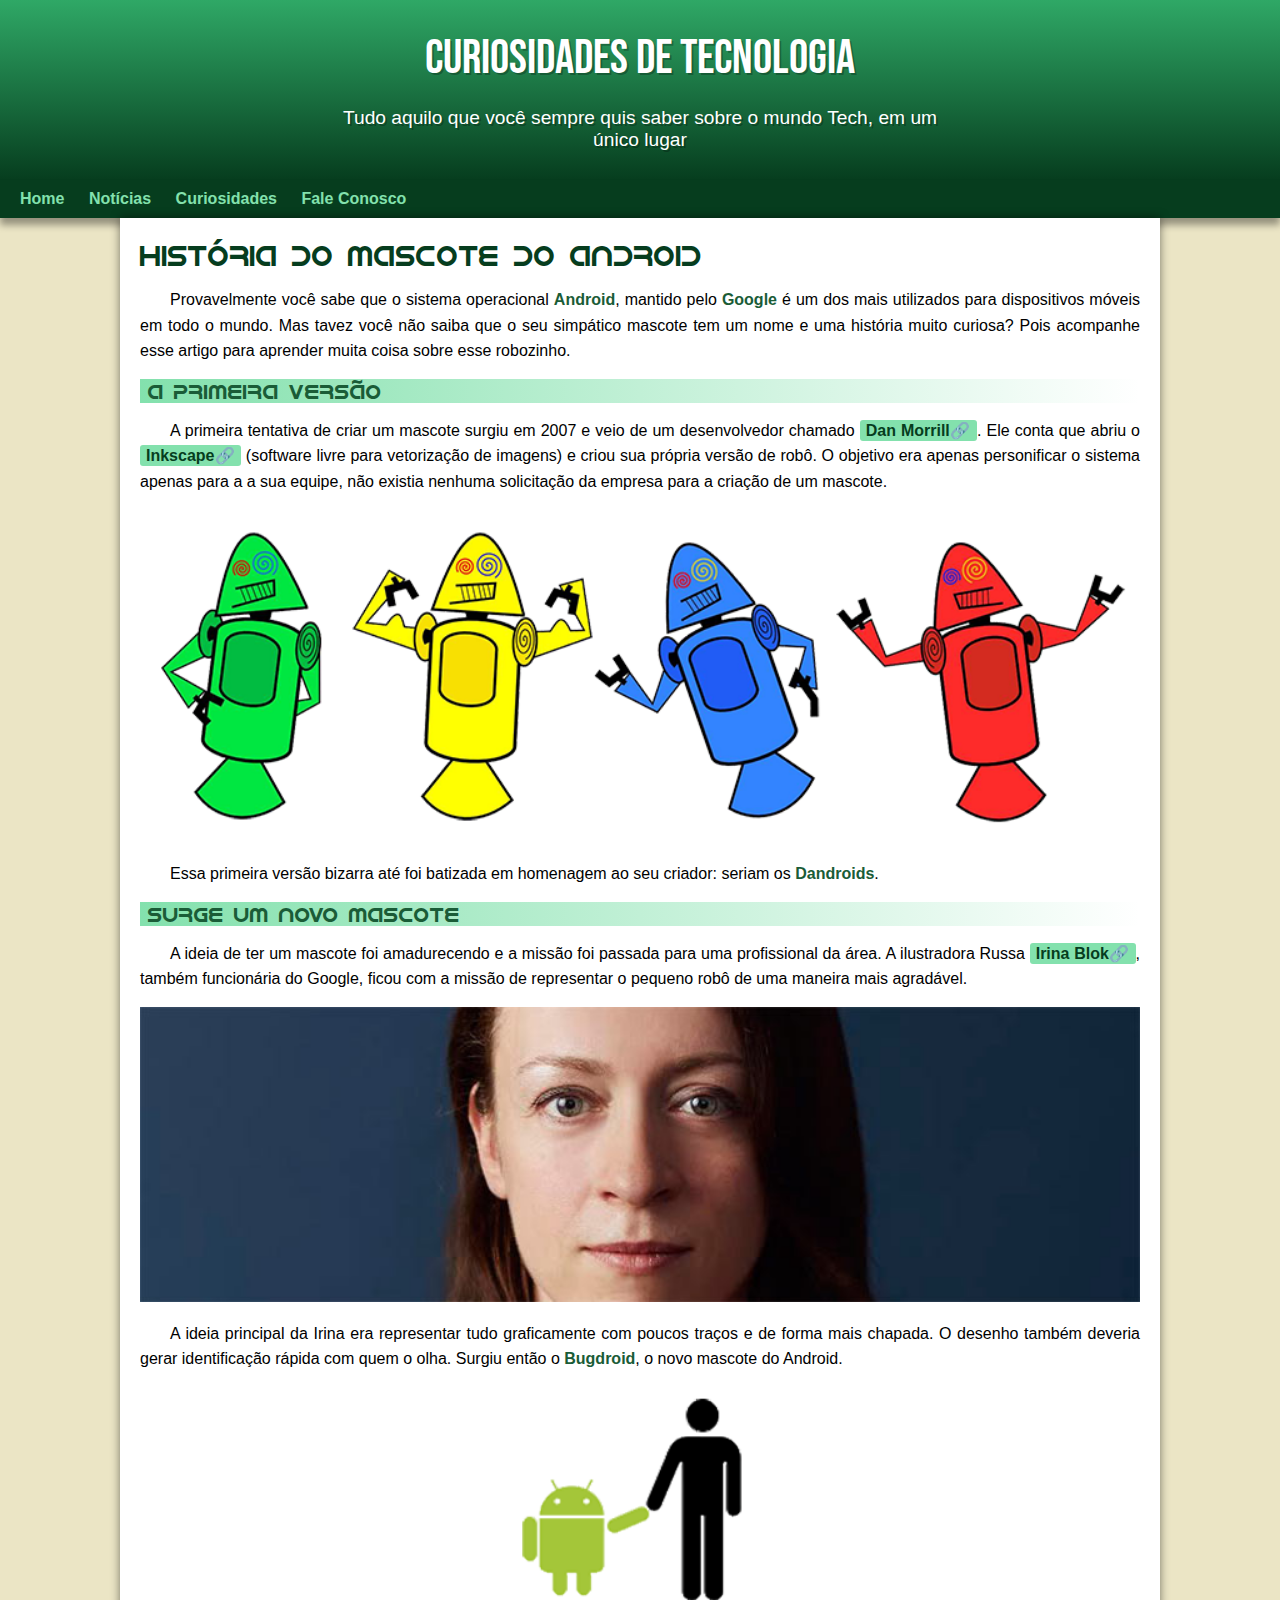
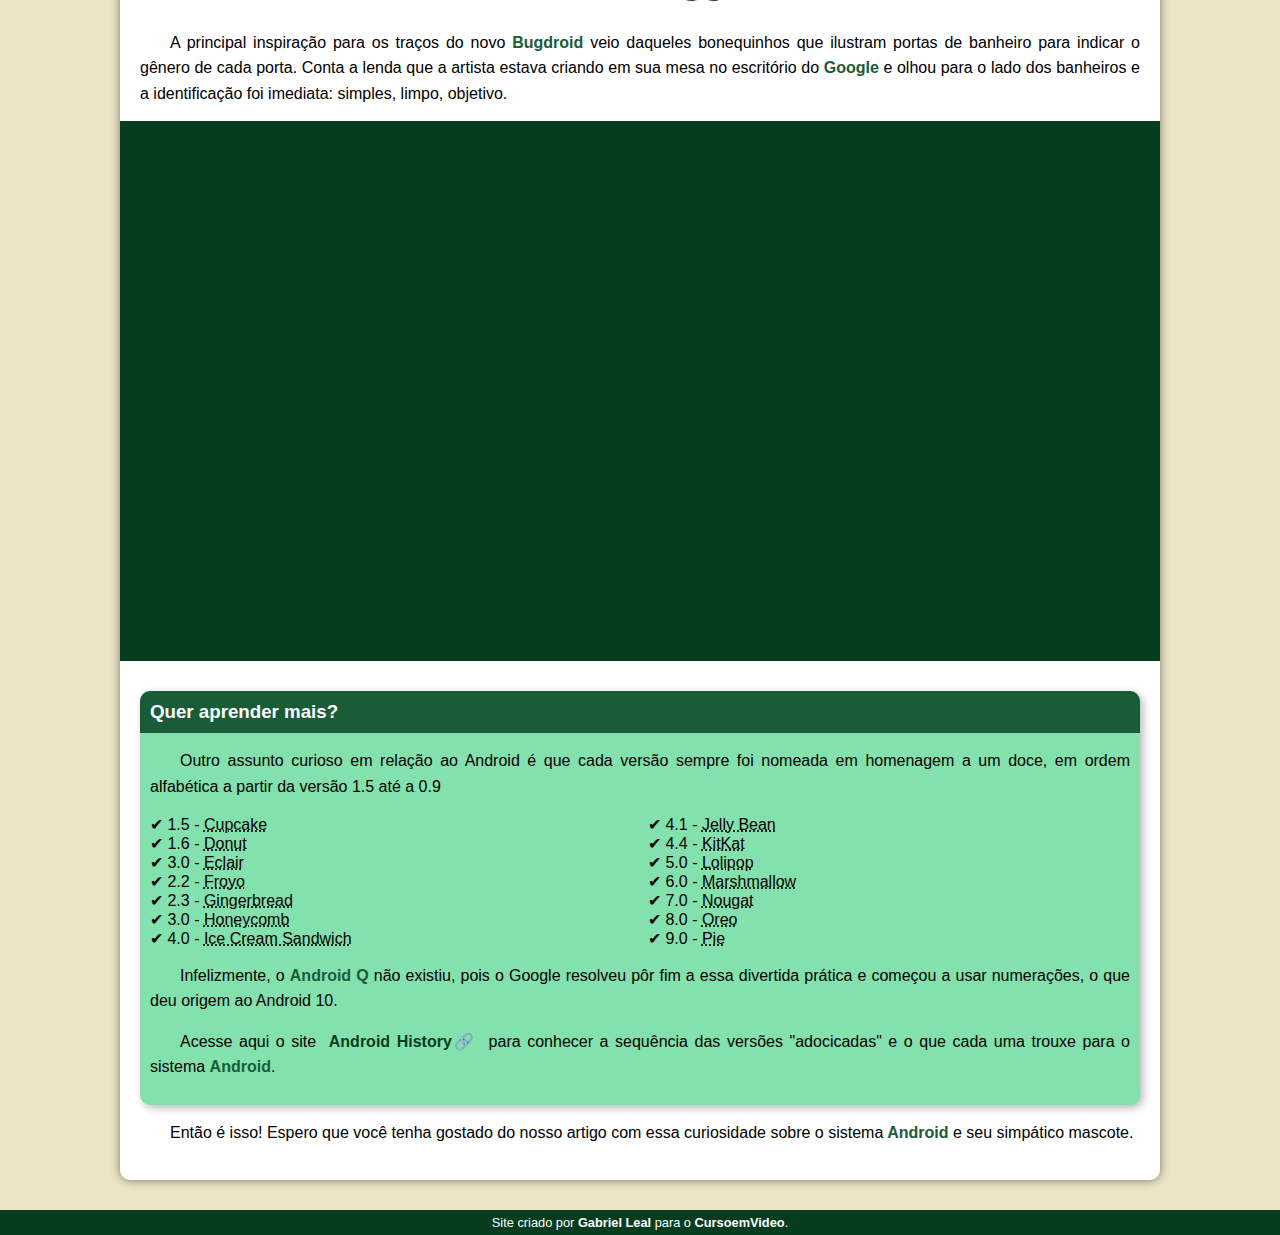
==== index.html @ d53b81ff "atualização" ====
<!DOCTYPE html>
<html lang="pt-br">
<head>
    <meta charset="UTF-8">
    <meta name="viewport" content="width=device-width, initial-scale=1.0">
    <title>Como surgiu o mascote do Android?</title>
    <link rel="shortcut icon" href="imagens/favicon.ico" type="image/x-icon">
    <link rel="stylesheet" href="estilo/style.css">
</head>
<body>
   <header>
        <h1>Curiosidades de Tecnologia</h1>
        <p>Tudo aquilo que você sempre quis saber sobre o mundo Tech, em um único lugar</p>
   </header> 
   
   <nav>
        <a href="#">Home</a>
        <a href="#">Notícias</a>
        <a href="#">Curiosidades</a>
        <a href="#">Fale Conosco</a>
   </nav>

   <main>
        <article>
            <h1>
                História do Mascote do Android
            </h1>
                
            <p>
                Provavelmente você sabe que o sistema operacional <strong>Android</strong>, mantido pelo <strong>Google</strong> é um dos mais utilizados para dispositivos móveis em todo o mundo. Mas tavez você não saiba que o seu simpático mascote tem um nome e uma história muito curiosa? Pois acompanhe esse artigo para aprender muita coisa sobre esse robozinho.
            </p>
            
            <h2>
                A primeira versão
            </h2>
                
            <p>
                A primeira tentativa de criar um mascote surgiu em 2007 e veio de um desenvolvedor chamado <a href="https://androidcommunity.com/dan-morrill-shows-us-the-android-mascot-that-almost-was-20130103/" target="_blank" class="externo">Dan Morrill</a>. Ele conta que abriu o <a href="https://inkscape.org/pt-br/" target="_blank" class="externo">Inkscape</a> (software livre para vetorização de imagens) e criou sua própria versão de robô. O objetivo era apenas personificar o sistema apenas para a a sua equipe, não existia nenhuma solicitação da empresa para a criação de um mascote.
            </p>

            <picture>
                <source media="(max-width: 670px)" srcset="imagens/dan-droids-pq.png">
                <img src="imagens/dan-droids.png" alt="primeiro mascote do Android">
            </picture>

            <p>
                Essa primeira versão bizarra até foi batizada em homenagem ao seu criador: seriam os<strong> Dandroids</strong>.
            </p>

            <h2>
                Surge um novo mascote
            </h2>

            <p>
                A ideia de ter um mascote foi amadurecendo e a missão foi passada para uma profissional da área. A ilustradora Russa <a href="https://www.irinablok.com/" target="_blank" class="externo">Irina Blok</a>, também funcionária do Google, ficou com a missão de representar o pequeno robô de uma maneira mais agradável.
            </p>

            <picture>
                <source media="(max-width: 670px )" srcset="imagens/irina-blok-pq.jpg">
                <img src="imagens/irina-blok.jpg" alt="irina blok, criadora do bugdroid">
            </picture>

            <p>
                A ideia principal da Irina era representar tudo graficamente com poucos traços e de forma mais chapada. O desenho também deveria gerar identificação rápida com quem o olha. Surgiu então o <strong>Bugdroid</strong>, o novo mascote do Android.
            </p>

            <img src="imagens/bugdroid.png" alt="bugdroid" class="pequena">

            <p>
                A principal inspiração para os traços do novo <strong>Bugdroid</strong> veio daqueles bonequinhos que ilustram portas de banheiro para indicar o gênero de cada porta. Conta a lenda que a artista estava criando em sua mesa no escritório do <strong>Google</strong> e olhou para o lado dos banheiros e a identificação foi imediata: simples, limpo, objetivo.
            </p>

            <div class="video">
                <iframe width="560" height="315" src="https://www.youtube.com/embed/l2UDgpLz20M?si=gaPcT-9-_z2CSJj9" title="YouTube video player" frameborder="0" allow="accelerometer; autoplay; clipboard-write; encrypted-media; gyroscope; picture-in-picture; web-share" referrerpolicy="strict-origin-when-cross-origin" allowfullscreen></iframe>
            </div>
            
            <aside>
                <h3>
                    Quer aprender mais?
                </h3>
                <p>
                    Outro assunto curioso em relação ao Android é que cada versão sempre foi nomeada em homenagem a um doce, em ordem alfabética a partir da versão 1.5 até a 0.9
                </p>
                <ul>
                    <li>1.5 - <abbr title="bolo de copo">Cupcake</abbr></li>
                    <li>1.6 - <abbr title="rosquinha">Donut</abbr></li>
                    <li>3.0 - <abbr title="bomba de chocolate">Eclair</abbr></li>
                    <li>2.2 - <abbr title="iogurte congelado">Froyo</abbr></li>
                    <li>2.3 - <abbr title="biscoito de gengibre">Gingerbread</abbr></li>
                    <li>3.0 - <abbr title="favo de mel">Honeycomb</abbr></li>
                    <li>4.0 - <abbr title="sanduiche de sorvete">Ice Cream Sandwich</abbr></li>
                    <li>4.1 - <abbr title="jujuba">Jelly Bean</abbr></li>
                    <li>4.4 - <abbr title="kitkat">KitKat</abbr></li>
                    <li>5.0 - <abbr title="pirulito">Lolipop</abbr></li>
                    <li>6.0 - <abbr title="Marshmallow">Marshmallow</abbr></li>
                    <li>7.0 - <abbr title="torrone">Nougat</abbr></li>
                    <li>8.0 - <abbr title="oreo">Oreo</abbr></li>
                    <li>9.0 - <abbr title="torta">Pie</abbr></li>
                </ul>
                <p>
                    Infelizmente, o <strong>Android Q</strong> não existiu, pois o Google resolveu pôr fim a essa divertida prática e começou a usar numerações, o que deu origem ao Android 10.
                </p>
                <p>
                    Acesse aqui o site <a href="https://www.android.com/intl/pt_pt/history/" target="_blank" class="externo">Android History</a> para conhecer a sequência das versões "adocicadas" e o que cada uma trouxe para o sistema <strong>Android</strong>.
                </p>
            </aside>
            

            <p>
                Então é isso! Espero que você tenha gostado do nosso artigo com essa curiosidade sobre o sistema<strong> Android</strong> e seu simpático mascote.
            </p>
        </article>
   </main>

   <footer>
        <p>
            Site criado por <strong>Gabriel Leal</strong> para o <a href="https://www.youtube.com/cursoemvideo" target="_blank">CursoemVideo</a>.
        </p>
   </footer>
</body>
</html>
---- estilo/style.css ----
@charset "UTF-8";

@import url('https://fonts.googleapis.com/css2?family=Bebas+Neue&display=swap');

@font-face {
    font-family: 'Android';
    src: url('../fontes/idroid.otf') format('opentype');
    font-weight: normal;
}

:root{
    --cor0: #ebe5c5;
    --cor1: #83e1ad;
    --cor2: #3ddc84;
    --cor3: #2fa866;
    --cor4: #1a5c37;
    --cor5: #063d1e;

    --fonte-padrao: Arial, Verdana, Helvetica, sans-serif;
    --font-destaque: 'Bebas Neue', cursive;
    --font-android: 'Android', cursive;
}

* {
    margin: 0px;
    padding: 0px;
}

body {
    background-color: var(--cor0);
    font-family: var(--fonte-padrao);
}

a.externo::after{
    content: "\1f517";
}

header {
    background-image: linear-gradient(to bottom, var(--cor3), var(--cor5));
    min-height: 150px;
    text-align: center;
    padding-top: 30px;
}

header > h1 {
    color: white;
    font-family: var(--font-destaque);
    font-size: 3em;
    font-weight: normal;
    margin-bottom: 20px;
    text-shadow: 2px 2px 0px rgba(0, 0, 0, 0.267);
    
}

header > p {
    font-family: var(--fonte-padrao);
    font-size: 1.2em;
    color: white;
    max-width: 600px;
    padding-left: 10px;
    padding-right: 10px;
    margin: auto;
    text-shadow: 2px 2px 0px rgba(0, 0, 0, 0.267);
    margin-bottom: 20px;
}

nav {
    background-color: var(--cor5);
    padding: 10px;
    box-shadow: 0px 7px 7px rgba(0, 0, 0, 0.363);
}

nav > a {
    color: var(--cor1);
    padding: 10px;
    border-radius: 5px;
    text-decoration: none;
    font-weight: bold;
    transition-duration: 0.5s;
}

nav > a:hover {
    background-color: var(--cor3);
    color: var(--cor5);
}

main {
    min-width: 300px;
    max-width: 1000px;
    margin: auto;
    margin-bottom: 30px;
    padding: 20px;
    background-color: white;
    box-shadow: 0px 0px 10px rgba(0, 0, 0, 0.501);
    border-bottom-left-radius: 10px;
    border-bottom-right-radius: 10px;
}

main h1 {
    font-family: var(--font-android);
    color: var(--cor5);
    font-weight: normal;
    font-size: 1.8em;
}

main h2 {
    font-family: var(--font-android);
    color: var(--cor4);
    font-size: 1.3em;
    font-weight: normal;
    background-image: linear-gradient(to right, var(--cor1), transparent);
    text-indent: 8px;
}

main  p {
    margin: 15px 0px;
    text-align: justify;
    text-indent: 30px;
    font-size: 1em;
    line-height: 1.6em;
}

main strong {
    color: var(--cor4);
    font-weight: bold;
}

main a {
    text-decoration: none;
    font-weight: bold;
    color: var(--cor5);
    background-color: var(--cor1);
    padding: 2px 6px;
    border-radius: 3px;
}

main a:hover {
    text-decoration: underline;
    color: var(--cor3);

}

main img {
    width: 100%;
}

main img.pequena {
    max-width: 350px;
    display: block;
    margin: auto;
}

div.video{
    background-color: var(--cor5);
    margin: 0px -20px 30px -20px;
    padding: 20px;
    padding-bottom: 52%;
    position: relative;
}

div.video > iframe {
    position: absolute;
    top: 6%;
    left: 5%;
    width: 87%;
    height: 87%;
}
aside {
    background-color: var(--cor1);
    padding: 10px;
    border-radius: 10px;
    box-shadow: 3px 3px 8px rgba(0, 0, 0, 0.282);
}

aside h3 {
    background-color: var(--cor4);
    color: white;
    padding: 10px;
    margin: -10px -10px 0px -10px;
    border-radius: 10px 10px 0px 0px;
}

aside > ul {
    list-style-type: '\2714\00a0';
    list-style-position: inside;
    columns: 2;
}

footer {
    background-color: var(--cor5);
    color: white;
    text-align: center;
    font-size: 0.8em;
    padding: 5px;
}

footer a {
    color: white;
    font-weight: bolder;
    text-decoration: none;
}

footer a:hover {
    text-decoration: underline;
    color: var(--cor1);
}
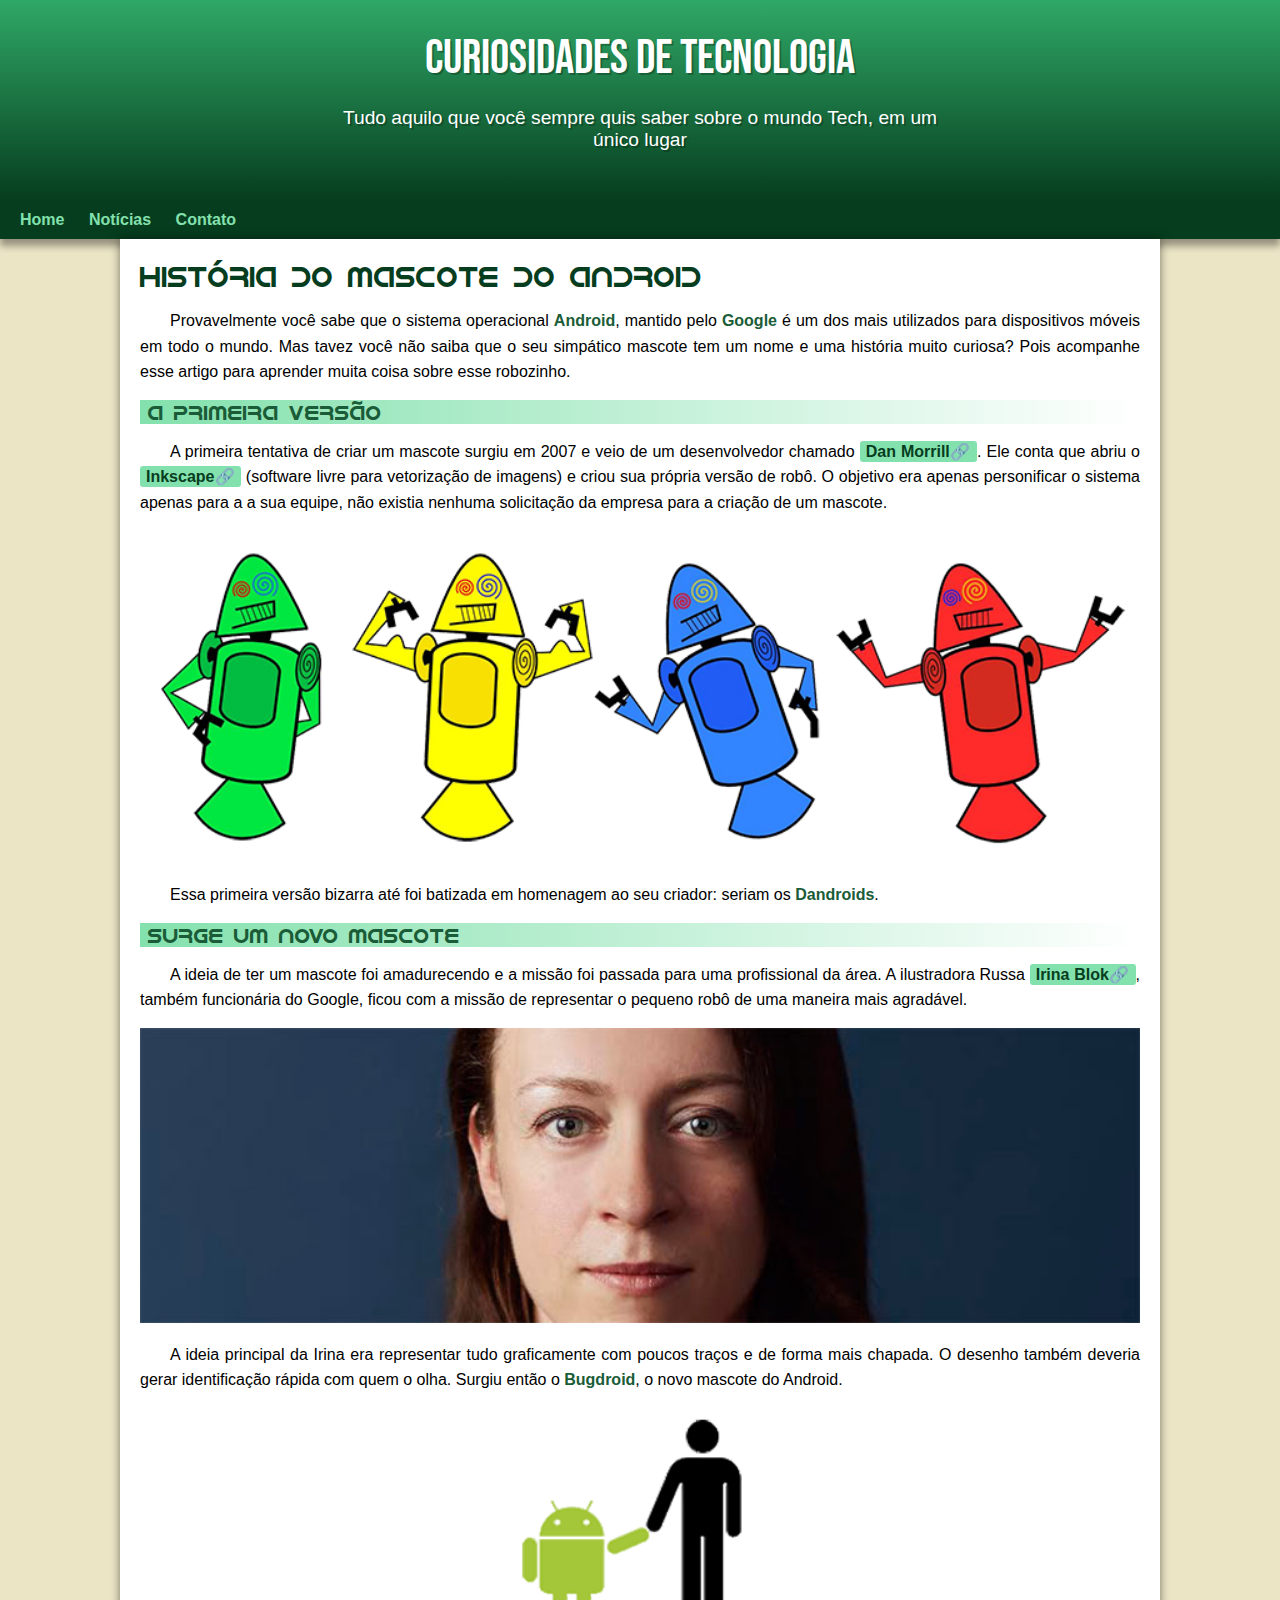
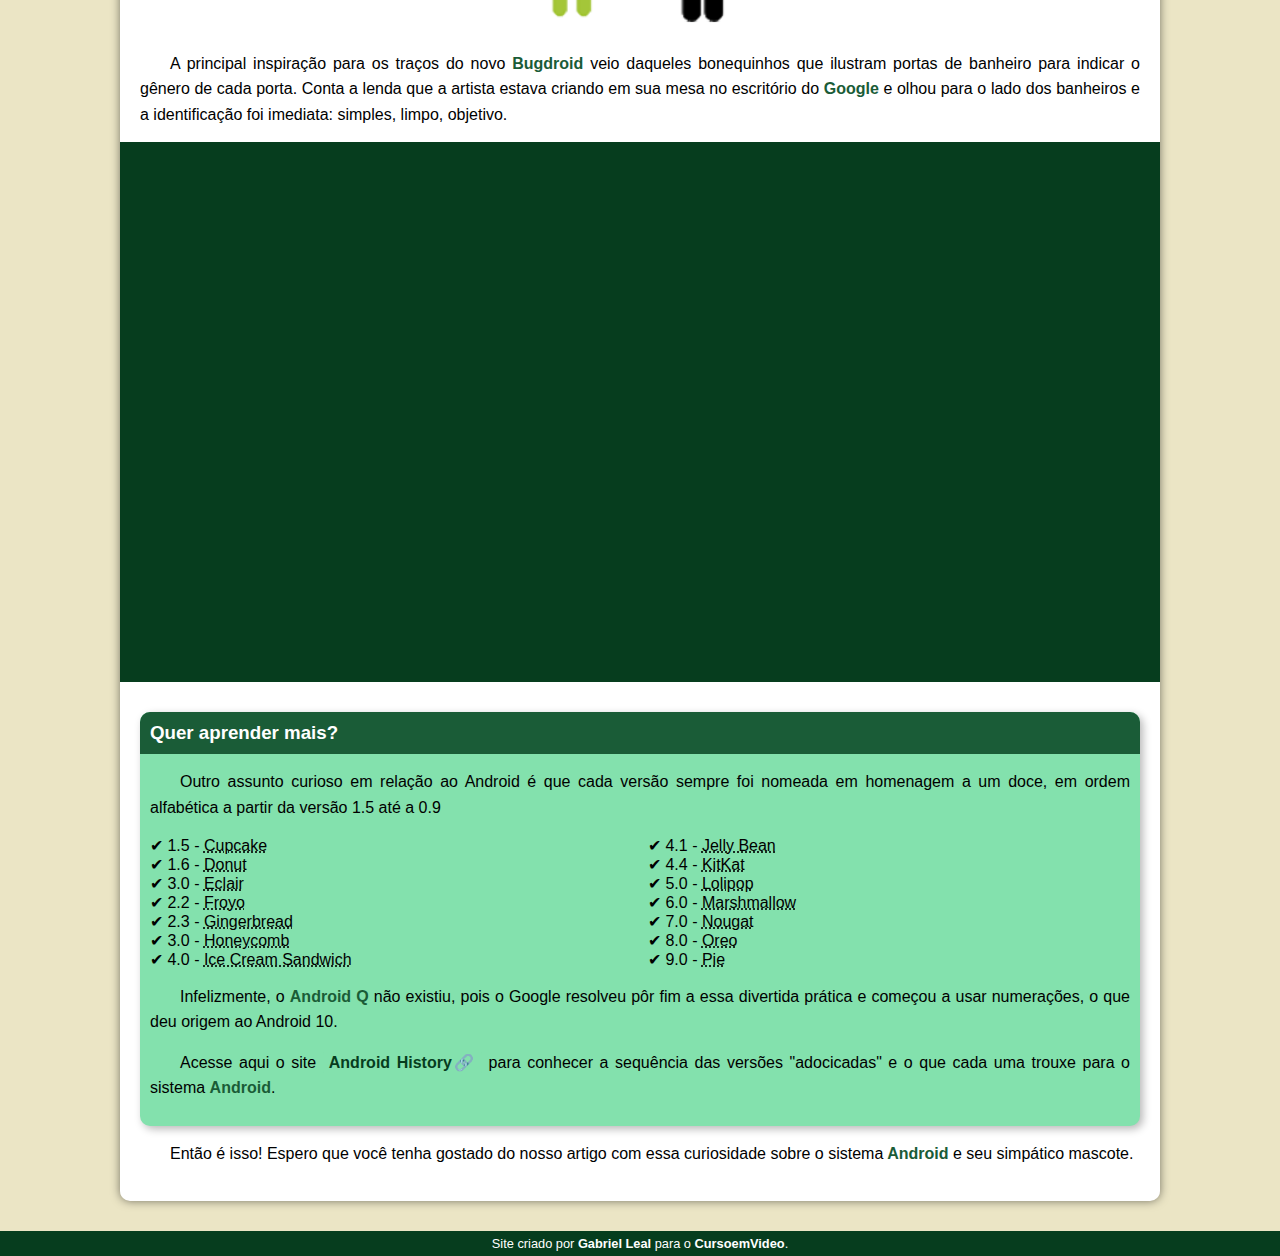
==== commit 7d229eb9: "atualizações" ====
--- a/index.html
+++ b/index.html
@@ -16,8 +16,7 @@
    <nav>
         <a href="#">Home</a>
         <a href="#">Notícias</a>
-        <a href="#">Curiosidades</a>
-        <a href="#">Fale Conosco</a>
+        <a href="#">Contato</a>
    </nav>
 
    <main>
--- a/estilo/style.css
+++ b/estilo/style.css
@@ -61,7 +61,7 @@
     padding-right: 10px;
     margin: auto;
     text-shadow: 2px 2px 0px rgba(0, 0, 0, 0.267);
-    margin-bottom: 20px;
+    padding-bottom: 50px;
 }
 
 nav {
